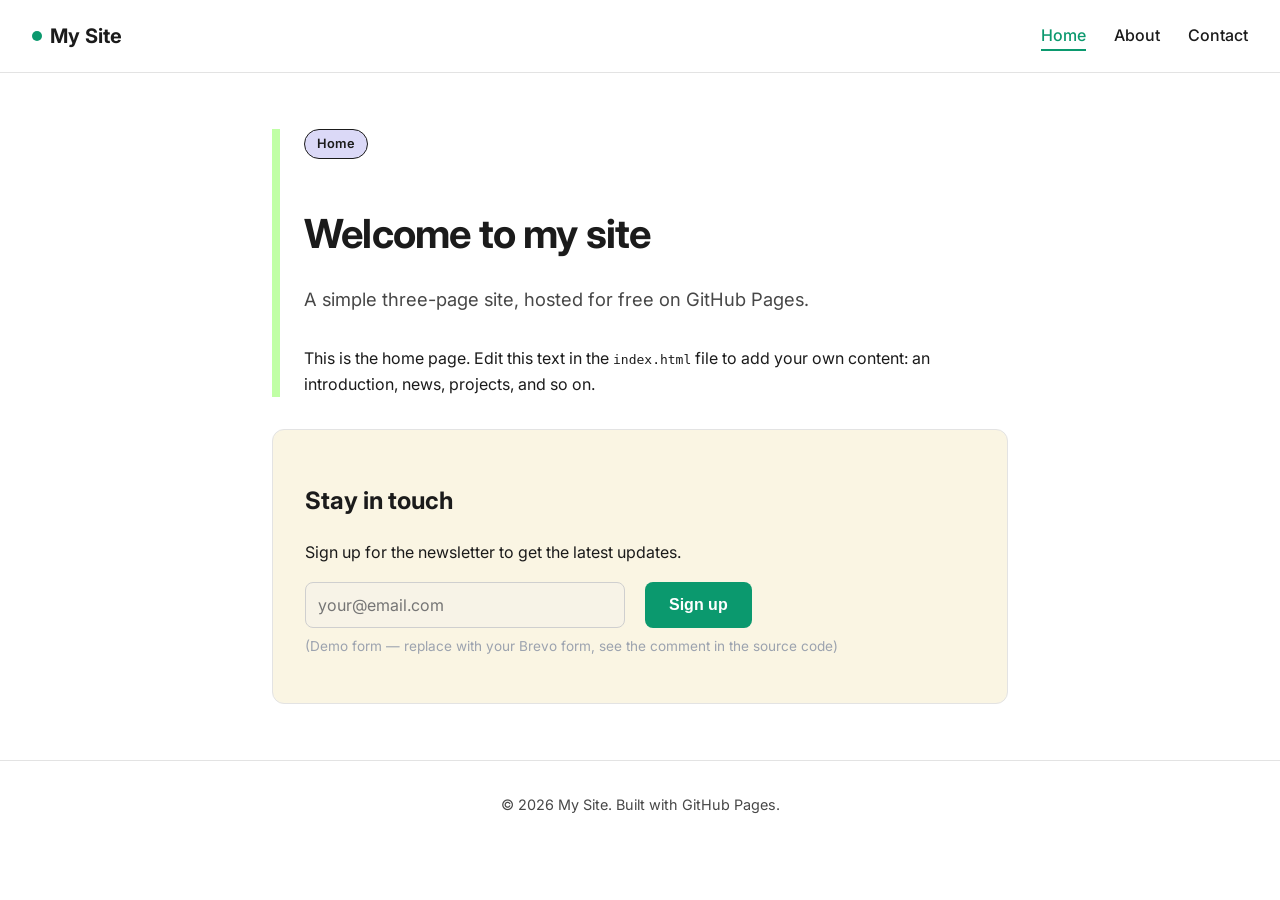
==== index.html @ 2be9d34a "Add files via upload" ====
<!DOCTYPE html>
<html lang="en">
<head>
<meta charset="UTF-8">
<meta name="viewport" content="width=device-width, initial-scale=1.0">
<title>Home | My Site</title>
<link rel="stylesheet" href="style.css">
</head>
<body>

<header>
  <a href="index.html" class="logo"><span class="dot"></span>My Site</a>
  <nav>
    <a href="index.html" class="active">Home</a>
    <a href="about.html">About</a>
    <a href="contact.html">Contact</a>
  </nav>
</header>

<main>
  <div class="left-bar">
    <span class="tag">Home</span>
    <h1>Welcome to my site</h1>
    <p class="subtitle">A simple three-page site, hosted for free on GitHub Pages.</p>

    <p>
      This is the home page. Edit this text in the <code>index.html</code> file
      to add your own content: an introduction, news, projects, and so on.
    </p>
  </div>

  <div class="card">
    <h2>Stay in touch</h2>
    <p>Sign up for the newsletter to get the latest updates.</p>

    <!--
      BREVO SIGNUP FORM ZONE
      -----------------------
      Replace this comment with your Brevo form embed code:
      1. Log in to your Brevo account
      2. Go to Contacts > Forms > Create a form
      3. Choose "Raw HTML" (or "HTML code") and copy the provided code
      4. Paste it here instead of this comment (on both pages if needed)
    -->
    <div id="brevo-signup-form">
      <!-- Temporary placeholder, replace with the real Brevo code -->
      <form>
        <div class="signup-row">
          <input type="email" placeholder="your@email.com" disabled>
          <button type="submit" class="btn" disabled>Sign up</button>
        </div>
        <p style="font-size:0.85rem;color:#9ca3af;margin-top:0.5rem;">
          (Demo form — replace with your Brevo form, see the comment in the source code)
        </p>
      </form>
    </div>
  </div>
</main>

<footer>
  &copy; 2026 My Site. Built with GitHub Pages.
</footer>

</body>
</html>
---- style.css ----
@import url('https://fonts.googleapis.com/css2?family=Inter:wght@400;500;600;700&display=swap');

:root {
  --forest-green: #0B996E;
  --mint: #C0FFA5;
  --cream: #FAF5E3;
  --purple-200: #DBD9F7;
  --neutral-100: #F4F4F4;
  --neutral-200: #E3E3E3;
  --neutral-300: #CFCFCF;
  --neutral-700: #474747;
  --charcoal: #1B1B1B;
  --white: #FFFFFF;
}

* { box-sizing: border-box; }

body {
  margin: 0;
  font-family: 'Inter', -apple-system, BlinkMacSystemFont, "Segoe UI", Roboto, Helvetica, Arial, sans-serif;
  color: var(--charcoal);
  background: var(--white);
  line-height: 1.6;
}

header {
  display: flex;
  align-items: center;
  justify-content: space-between;
  padding: 1.25rem 2rem;
  background: var(--white);
  border-bottom: 1px solid var(--neutral-200);
}

header .logo {
  display: flex;
  align-items: center;
  gap: 0.5rem;
  font-weight: 700;
  font-size: 1.25rem;
  color: var(--charcoal);
  text-decoration: none;
}

header .logo .dot {
  width: 10px;
  height: 10px;
  border-radius: 50%;
  background: var(--forest-green);
  display: inline-block;
}

nav a {
  margin-left: 1.5rem;
  text-decoration: none;
  color: var(--charcoal);
  font-weight: 500;
  padding-bottom: 4px;
  border-bottom: 2px solid transparent;
}

nav a:hover,
nav a.active {
  color: var(--forest-green);
  border-bottom: 2px solid var(--forest-green);
}

main {
  max-width: 800px;
  margin: 0 auto;
  padding: 3.5rem 2rem;
  min-height: 60vh;
}

h1 {
  font-size: 2.5rem;
  font-weight: 700;
  margin-bottom: 0.5rem;
  letter-spacing: -0.02em;
}

.subtitle {
  color: var(--neutral-700);
  font-size: 1.15rem;
  margin-bottom: 2rem;
}

.left-bar {
  border-left: 8px solid var(--mint);
  padding-left: 1.5rem;
  margin-bottom: 2rem;
}

.card {
  background: var(--cream);
  border-radius: 12px;
  padding: 2rem;
  margin-top: 2rem;
  border: 1px solid var(--neutral-200);
}

.tag {
  display: inline-block;
  background: var(--purple-200);
  border: 1px solid var(--charcoal);
  color: var(--charcoal);
  font-size: 0.8rem;
  font-weight: 600;
  padding: 0.25rem 0.75rem;
  border-radius: 999px;
  margin-bottom: 1rem;
}

.btn {
  display: inline-block;
  background: var(--forest-green);
  color: var(--white);
  padding: 0.75rem 1.5rem;
  border-radius: 8px;
  text-decoration: none;
  font-weight: 600;
  border: none;
  cursor: pointer;
  font-size: 1rem;
}

.btn:hover { opacity: 0.9; }

form input[type="email"] {
  padding: 0.75rem;
  border-radius: 8px;
  border: 1px solid var(--neutral-300);
  width: 100%;
  max-width: 320px;
  margin-right: 0.5rem;
  font-size: 1rem;
  font-family: inherit;
}

.signup-row {
  display: flex;
  flex-wrap: wrap;
  gap: 0.75rem;
  margin-top: 1rem;
}

footer {
  text-align: center;
  padding: 2rem;
  color: var(--neutral-700);
  font-size: 0.9rem;
  border-top: 1px solid var(--neutral-200);
  background: var(--white);
}
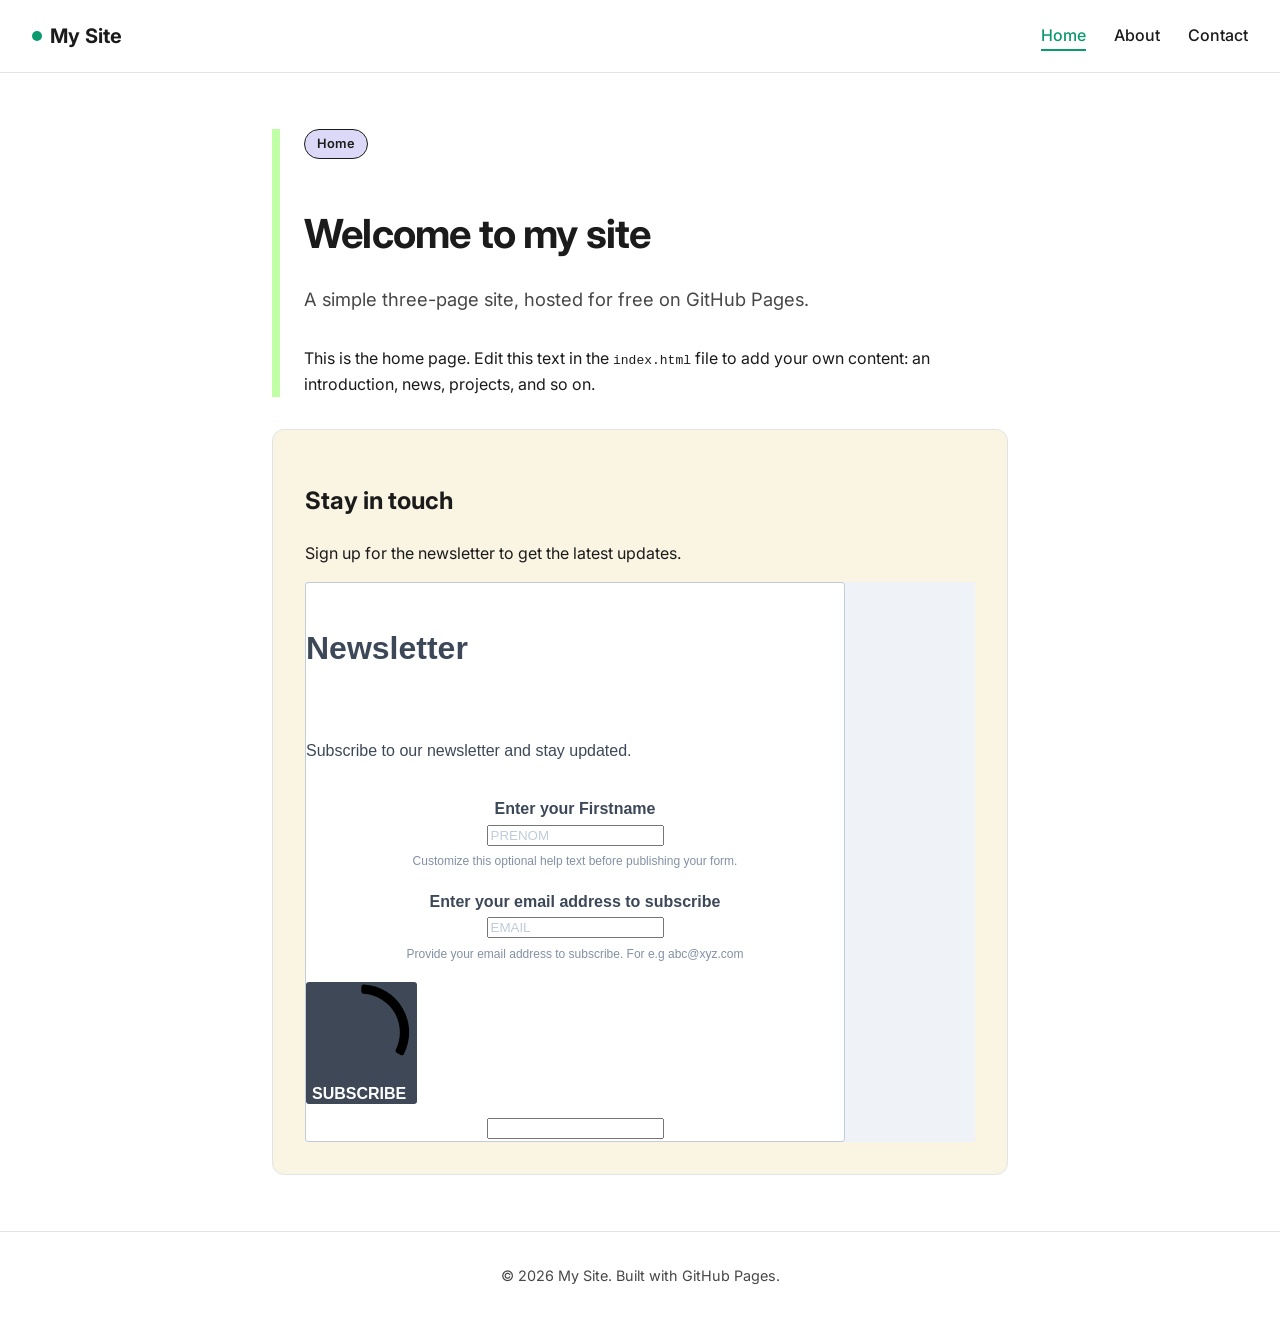
==== commit 156af10b: "Add files via upload" ====
--- a/index.html
+++ b/index.html
@@ -33,27 +33,131 @@
     <h2>Stay in touch</h2>
     <p>Sign up for the newsletter to get the latest updates.</p>
 
-    <!--
-      BREVO SIGNUP FORM ZONE
-      -----------------------
-      Replace this comment with your Brevo form embed code:
-      1. Log in to your Brevo account
-      2. Go to Contacts > Forms > Create a form
-      3. Choose "Raw HTML" (or "HTML code") and copy the provided code
-      4. Paste it here instead of this comment (on both pages if needed)
-    -->
-    <div id="brevo-signup-form">
-      <!-- Temporary placeholder, replace with the real Brevo code -->
-      <form>
-        <div class="signup-row">
-          <input type="email" placeholder="your@email.com" disabled>
-          <button type="submit" class="btn" disabled>Sign up</button>
+<!-- Begin Brevo Form -->
+<style>
+  @font-face {
+    font-display: block;
+    font-family: Roboto;
+    src: url(https://assets.brevo.com/font/Roboto/Latin/normal/normal/7529907e9eaf8ebb5220c5f9850e3811.woff2) format("woff2"), url(https://assets.brevo.com/font/Roboto/Latin/normal/normal/25c678feafdc175a70922a116c9be3e7.woff) format("woff")
+  }
+  @font-face {
+    font-display: fallback;
+    font-family: Roboto;
+    font-weight: 600;
+    src: url(https://assets.brevo.com/font/Roboto/Latin/medium/normal/6e9caeeafb1f3491be3e32744bc30440.woff2) format("woff2"), url(https://assets.brevo.com/font/Roboto/Latin/medium/normal/71501f0d8d5aa95960f6475d5487d4c2.woff) format("woff")
+  }
+  @font-face {
+    font-display: fallback;
+    font-family: Roboto;
+    font-weight: 700;
+    src: url(https://assets.brevo.com/font/Roboto/Latin/bold/normal/3ef7cf158f310cf752d5ad08cd0e7e60.woff2) format("woff2"), url(https://assets.brevo.com/font/Roboto/Latin/bold/normal/ece3a1d82f18b60bcce0211725c476aa.woff) format("woff")
+  }
+  :where(.sib-form-message-panel) { display: none; }
+  :where(.sib-form-message-panel .sib-notification__icon) { width: 20px; height: 20px; }
+  #sib-container input:-ms-input-placeholder { font-family: Helvetica, sans-serif; text-align: left; color: #c0ccda; }
+  #sib-container input::placeholder { font-family: Helvetica, sans-serif; text-align: left; color: #c0ccda; }
+  #sib-container textarea::placeholder { font-family: Helvetica, sans-serif; text-align: left; color: #c0ccda; }
+  #sib-container a { text-decoration: underline; color: #2BB2FC; }
+</style>
+<link rel="stylesheet" href="https://sibforms.com/forms/end-form/build/sib-styles.css">
+
+<div class="sib-form" style="text-align: center; background-color: #EFF2F7;">
+  <div id="sib-form-container" class="sib-form-container">
+    <div id="error-message" class="sib-form-message-panel" style="font-family:Helvetica, sans-serif; font-size:16px; text-align:left; color:#661d1d; background-color:#ffeded; border-color:#ff4949; border-radius:3px; max-width:540px;">
+      <div class="sib-form-message-panel__text sib-form-message-panel__text--center">
+        <svg viewBox="0 0 512 512" class="sib-icon sib-notification__icon">
+          <path d="M256 40c118.621 0 216 96.075 216 216 0 119.291-96.61 216-216 216-119.244 0-216-96.562-216-216 0-119.203 96.602-216 216-216m0-32C119.043 8 8 119.083 8 256c0 136.997 111.043 248 248 248s248-111.003 248-248C504 119.083 392.957 8 256 8zm-11.49 120h22.979c6.823 0 12.274 5.682 11.99 12.5l-7 168c-.268 6.428-5.556 11.5-11.99 11.5h-8.979c-6.433 0-11.722-5.073-11.99-11.5l-7-168c-.283-6.818 5.167-12.5 11.99-12.5zM256 340c-15.464 0-28 12.536-28 28s12.536 28 28 28 28-12.536 28-28-12.536-28-28-28z" />
+        </svg>
+        <span class="sib-form-message-panel__inner-text">Your subscription could not be saved. Please try again.</span>
+      </div>
+    </div>
+    <div></div>
+    <div id="success-message" class="sib-form-message-panel" style="font-family:Helvetica, sans-serif; font-size:16px; text-align:left; color:#085229; background-color:#e7faf0; border-color:#13ce66; border-radius:3px; max-width:540px;">
+      <div class="sib-form-message-panel__text sib-form-message-panel__text--center">
+        <svg viewBox="0 0 512 512" class="sib-icon sib-notification__icon">
+          <path d="M256 8C119.033 8 8 119.033 8 256s111.033 248 248 248 248-111.033 248-248S392.967 8 256 8zm0 464c-118.664 0-216-96.055-216-216 0-118.663 96.055-216 216-216 118.664 0 216 96.055 216 216 0 118.663-96.055 216-216 216zm141.63-274.961L217.15 376.071c-4.705 4.667-12.303 4.637-16.97-.068l-85.878-86.572c-4.667-4.705-4.637-12.303.068-16.97l8.52-8.451c4.705-4.667 12.303-4.637 16.97.068l68.976 69.533 163.441-162.13c4.705-4.667 12.303-4.637 16.97.068l8.451 8.52c4.668 4.705 4.637 12.303-.068 16.97z" />
+        </svg>
+        <span class="sib-form-message-panel__inner-text">Your subscription has been successful.</span>
+      </div>
+    </div>
+    <div></div>
+    <div id="sib-container" class="sib-container--large sib-container--vertical" style="max-width:540px; text-align:center; background-color:rgba(255,255,255,1); border-width:1px; border-style:solid; border-color:#C0CCD9; border-radius:3px; direction:ltr">
+      <form id="sib-form" method="POST" action="https://afa903bb.sibforms.com/serve/[base64]" data-type="subscription">
+        <div style="padding: 8px 0;">
+          <div class="sib-form-block" style="font-family:Helvetica, sans-serif; font-size:32px; font-weight:700; text-align:left; color:#3C4858; background-color:transparent;">
+            <p>Newsletter</p>
+          </div>
         </div>
-        <p style="font-size:0.85rem;color:#9ca3af;margin-top:0.5rem;">
-          (Demo form — replace with your Brevo form, see the comment in the source code)
-        </p>
+        <div style="padding: 8px 0;">
+          <div class="sib-form-block" style="font-family:Helvetica, sans-serif; font-size:16px; text-align:left; color:#3C4858; background-color:transparent;">
+            <div class="sib-text-form-block"><p>Subscribe to our newsletter and stay updated.</p></div>
+          </div>
+        </div>
+        <div style="padding: 8px 0;">
+          <div class="sib-input sib-form-block">
+            <div class="form__entry entry_block">
+              <div class="form__label-row">
+                <label class="entry__label" style="font-weight: 700; text-align: left; font-family:Helvetica, sans-serif; font-size:16px; color:#3c4858;" for="PRENOM" data-required="*">Enter your Firstname</label>
+                <div class="entry__field">
+                  <input class="input" maxlength="200" type="text" id="PRENOM" name="PRENOM" autocomplete="off" placeholder="PRENOM" data-required="true" required />
+                </div>
+              </div>
+              <label class="entry__error entry__error--primary" style="font-family:Helvetica, sans-serif; font-size:16px; text-align:left; color:#661d1d; background-color:#ffeded; border-color:#ff4949; border-radius:3px;"></label>
+              <label class="entry__specification" style="font-family:Helvetica, sans-serif; font-size:12px; text-align:left; color:#8390A4;">Customize this optional help text before publishing your form.</label>
+            </div>
+          </div>
+        </div>
+        <div style="padding: 8px 0;">
+          <div class="sib-input sib-form-block">
+            <div class="form__entry entry_block">
+              <div class="form__label-row">
+                <label class="entry__label" style="font-weight: 700; text-align: left; font-family:Helvetica, sans-serif; font-size:16px; color:#3c4858;" for="EMAIL" data-required="*">Enter your email address to subscribe</label>
+                <div class="entry__field">
+                  <input class="input" type="text" id="EMAIL" name="EMAIL" autocomplete="off" value="" placeholder="EMAIL" data-required="true" required />
+                </div>
+              </div>
+              <label class="entry__error entry__error--primary" style="font-family:Helvetica, sans-serif; font-size:16px; text-align:left; color:#661d1d; background-color:#ffeded; border-color:#ff4949; border-radius:3px;"></label>
+              <label class="entry__specification" style="font-family:Helvetica, sans-serif; font-size:12px; text-align:left; color:#8390A4;">Provide your email address to subscribe. For e.g abc@xyz.com</label>
+            </div>
+          </div>
+        </div>
+        <div style="padding: 8px 0;">
+          <div class="sib-form-block" style="text-align: left">
+            <button class="sib-form-block__button sib-form-block__button-with-loader" style="font-family:Helvetica, sans-serif; font-size:16px; font-weight:700; text-align:left; color:#FFFFFF; background-color:#3E4857; border-width:0px; border-radius:3px;" form="sib-form" type="submit">
+              <svg class="icon clickable__icon progress-indicator__icon sib-hide-loader-icon" viewBox="0 0 512 512">
+                <path d="M460.116 373.846l-20.823-12.022c-5.541-3.199-7.54-10.159-4.663-15.874 30.137-59.886 28.343-131.652-5.386-189.946-33.641-58.394-94.896-95.833-161.827-99.676C261.028 55.961 256 50.751 256 44.352V20.309c0-6.904 5.808-12.337 12.703-11.982 83.556 4.306 160.163 50.864 202.11 123.677 42.063 72.696 44.079 162.316 6.031 236.832-3.14 6.148-10.75 8.461-16.728 5.01z" />
+              </svg>
+              SUBSCRIBE
+            </button>
+          </div>
+        </div>
+        <input type="text" name="email_address_check" value="" class="input--hidden">
+        <input type="hidden" name="locale" value="en">
       </form>
     </div>
+  </div>
+</div>
+<script>
+  window.REQUIRED_CODE_ERROR_MESSAGE = 'Please choose a country code';
+  window.LOCALE = 'en';
+  window.EMAIL_INVALID_MESSAGE = window.SMS_INVALID_MESSAGE = "The information provided is invalid. Please review the field format and try again.";
+  window.REQUIRED_ERROR_MESSAGE = "This field cannot be left blank. ";
+  window.GENERIC_INVALID_MESSAGE = "The information provided is invalid. Please review the field format and try again.";
+  window.INVALID_NUMBER = "The information provided is invalid. Please review the field format and try again.";
+  window.INVALID_DATE = "Please enter a valid date";
+  window.REQUIRED_MULTISELECT_MESSAGE = 'Please select at least 1 option';
+  window.translation = {
+    common: {
+      selectedList: '{quantity} list selected',
+      selectedLists: '{quantity} lists selected',
+      selectedOption: '{quantity} selected',
+      selectedOptions: '{quantity} selected',
+    }
+  };
+  var AUTOHIDE = Boolean(0);
+</script>
+<script defer src="https://sibforms.com/forms/end-form/build/main.js"></script>
+<!-- End Brevo Form -->
   </div>
 </main>
 
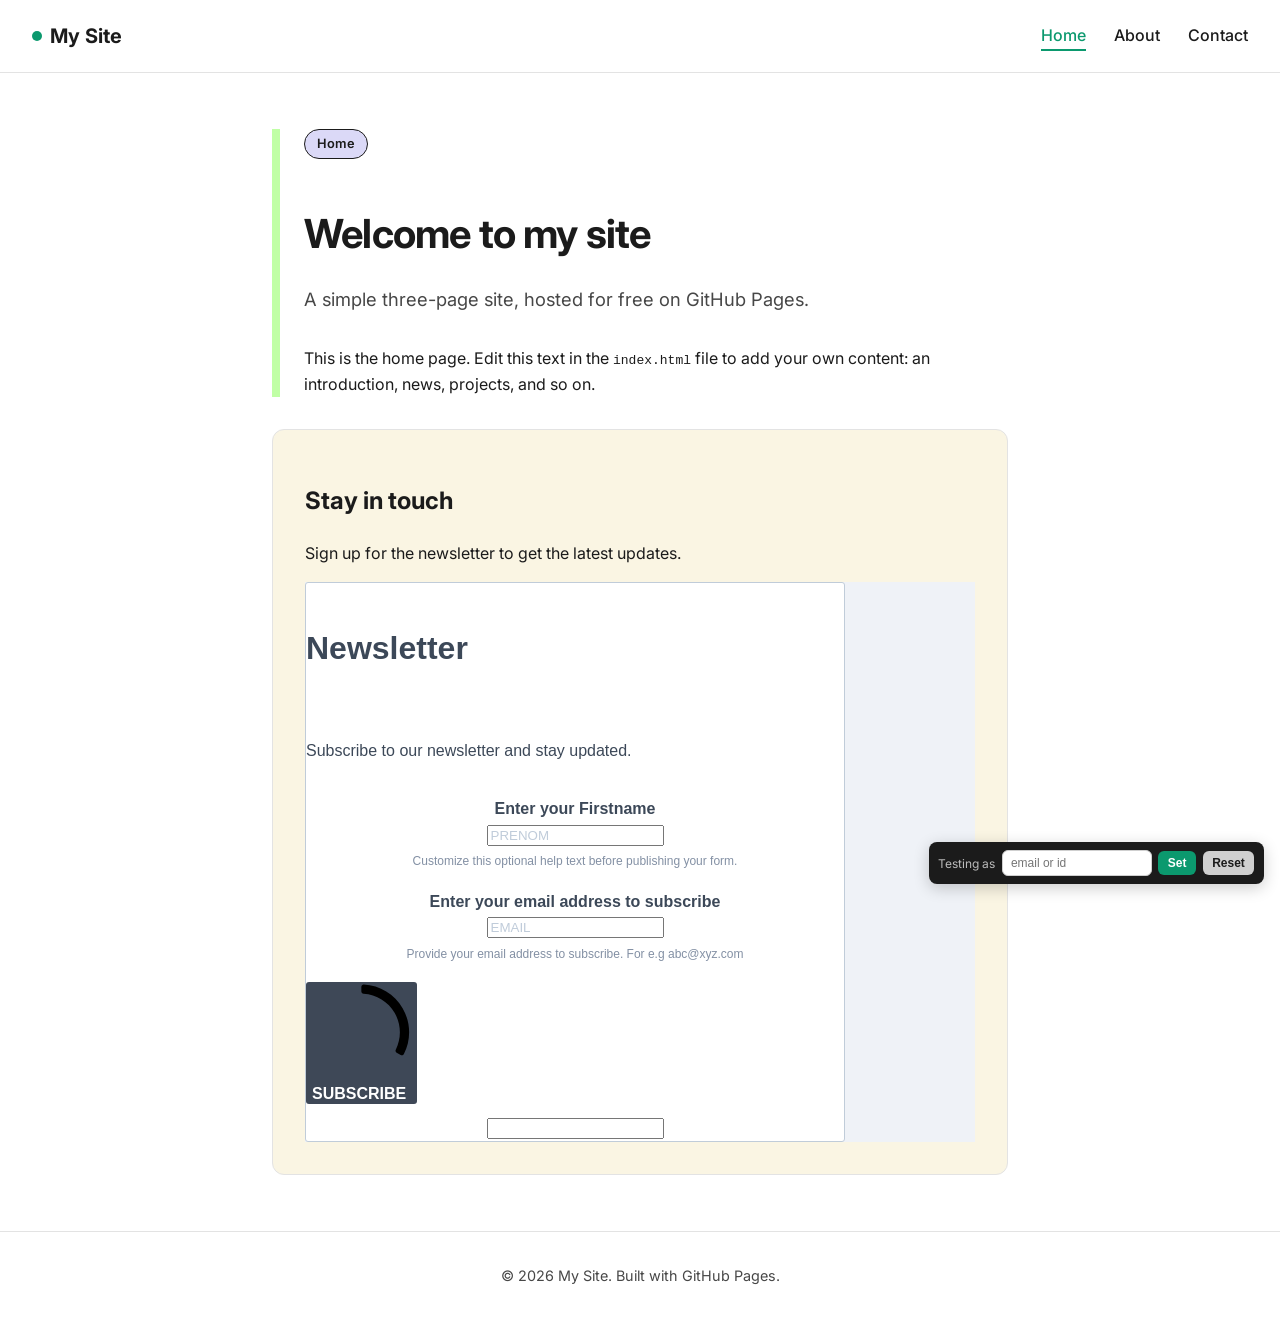
==== commit e8f4fefc: "Add files via upload" ====
--- a/index.html
+++ b/index.html
@@ -5,6 +5,8 @@
 <meta name="viewport" content="width=device-width, initial-scale=1.0">
 <title>Home | My Site</title>
 <link rel="stylesheet" href="style.css">
+
+<script src="tracker.js"></script>
 </head>
 <body>
 
@@ -165,5 +167,6 @@
   &copy; 2026 My Site. Built with GitHub Pages.
 </footer>
 
+<script src="ext-id-switcher.js"></script>
 </body>
 </html>
--- a/style.css
+++ b/style.css
@@ -152,3 +152,52 @@
   border-top: 1px solid var(--neutral-200);
   background: var(--white);
 }
+
+/* Testing widget — set a custom ext_id for the Brevo tracker (dev use only) */
+#ext-id-switcher {
+  position: fixed;
+  bottom: 16px;
+  right: 16px;
+  z-index: 9999;
+  display: flex;
+  align-items: center;
+  gap: 0.4rem;
+  background: var(--charcoal);
+  color: var(--white);
+  padding: 0.5rem 0.6rem;
+  border-radius: 8px;
+  font-size: 0.75rem;
+  box-shadow: 0 4px 16px rgba(0, 0, 0, 0.2);
+}
+
+#ext-id-switcher .ext-id-label {
+  opacity: 0.7;
+  white-space: nowrap;
+}
+
+#ext-id-switcher input {
+  font-size: 0.75rem;
+  padding: 0.3rem 0.5rem;
+  border-radius: 6px;
+  border: 1px solid var(--neutral-300);
+  width: 150px;
+}
+
+#ext-id-switcher button {
+  font-size: 0.75rem;
+  padding: 0.3rem 0.6rem;
+  border-radius: 6px;
+  border: none;
+  cursor: pointer;
+  font-weight: 600;
+}
+
+#ext-id-switcher #ext-id-save {
+  background: var(--forest-green);
+  color: var(--white);
+}
+
+#ext-id-switcher #ext-id-clear {
+  background: var(--neutral-300);
+  color: var(--charcoal);
+}
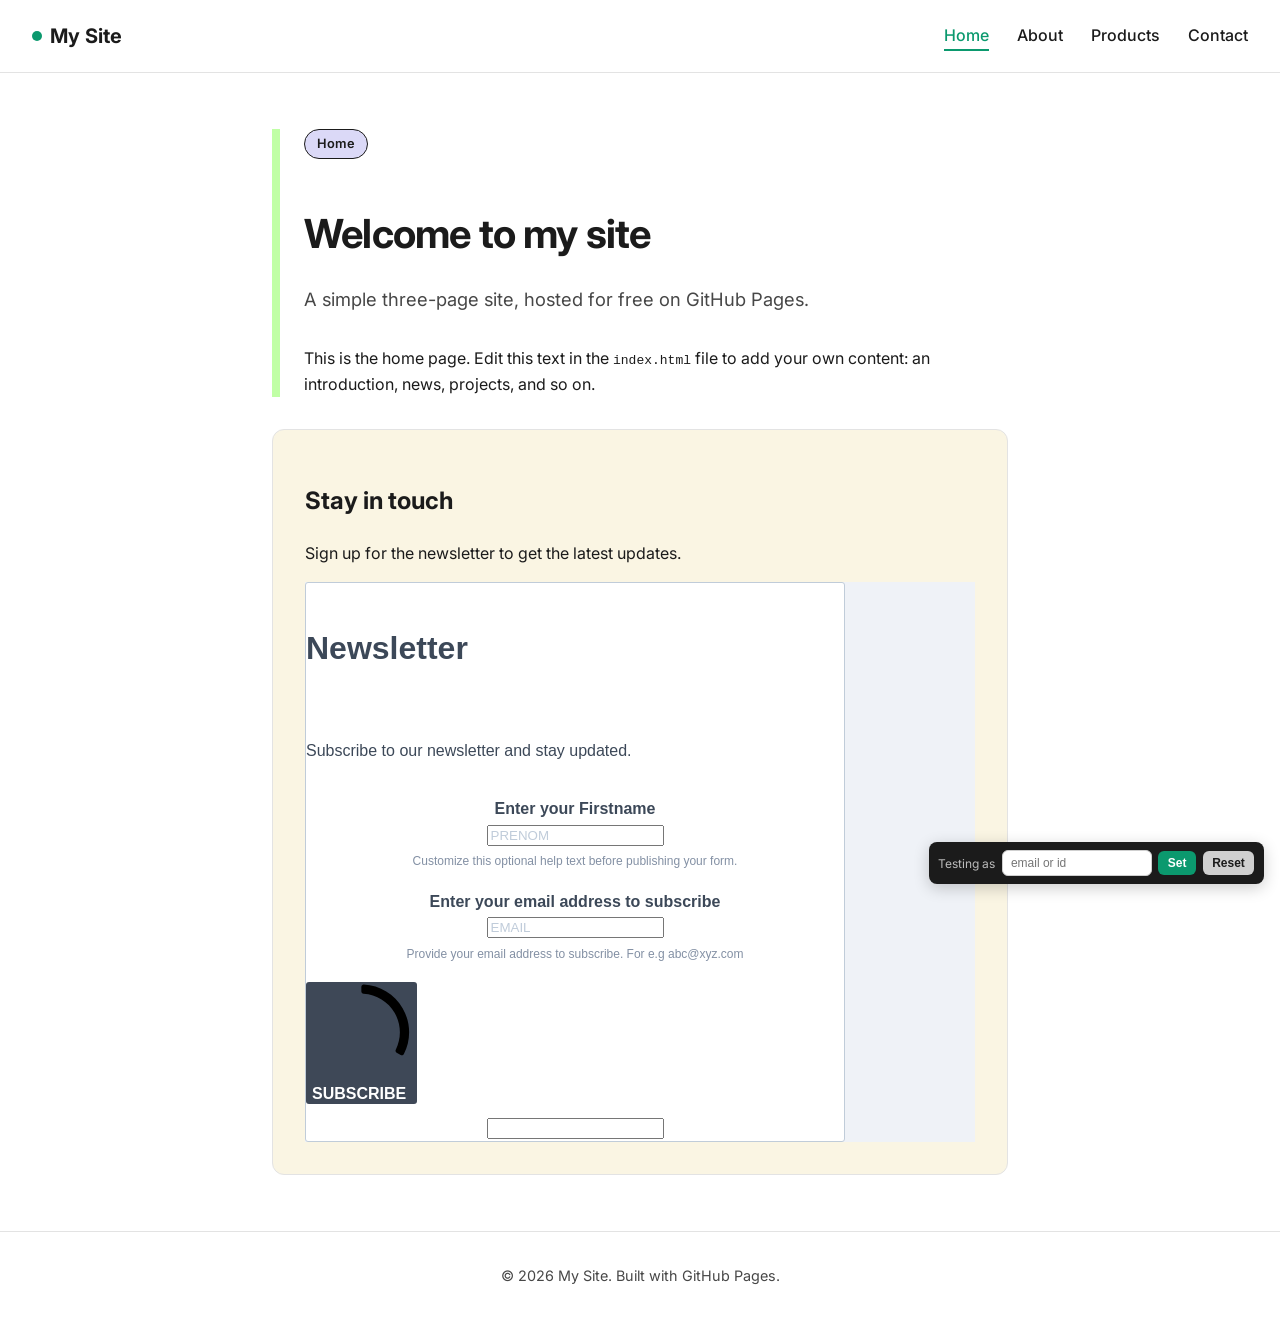
==== commit d52f7e58: "Add files via upload" ====
--- a/index.html
+++ b/index.html
@@ -15,6 +15,7 @@
   <nav>
     <a href="index.html" class="active">Home</a>
     <a href="about.html">About</a>
+    <a href="products.html">Products</a>
     <a href="contact.html">Contact</a>
   </nav>
 </header>
--- a/style.css
+++ b/style.css
@@ -201,3 +201,107 @@
   background: var(--neutral-300);
   color: var(--charcoal);
 }
+
+/* Product catalog (test pages) */
+.product-grid {
+  display: grid;
+  grid-template-columns: repeat(2, 1fr);
+  gap: 1.25rem;
+  margin-top: 1rem;
+}
+
+@media (max-width: 600px) {
+  .product-grid {
+    grid-template-columns: 1fr;
+  }
+}
+
+.product-card {
+  display: block;
+  text-decoration: none;
+  color: var(--charcoal);
+  background: var(--white);
+  border: 1px solid var(--neutral-200);
+  border-radius: 12px;
+  overflow: hidden;
+  transition: box-shadow 0.15s ease, transform 0.15s ease;
+}
+
+.product-card:hover {
+  box-shadow: 0 8px 20px rgba(0, 0, 0, 0.08);
+  transform: translateY(-2px);
+}
+
+.product-card-img {
+  width: 100%;
+  aspect-ratio: 1 / 1;
+  object-fit: cover;
+  display: block;
+  background: var(--neutral-100);
+}
+
+.product-card-body {
+  padding: 1rem 1.1rem 1.25rem;
+}
+
+.product-card-body h3 {
+  margin: 0.4rem 0 0.5rem;
+  font-size: 1.05rem;
+}
+
+.product-price-row {
+  margin-bottom: 0.4rem;
+}
+
+.product-price {
+  font-weight: 700;
+  color: var(--charcoal);
+}
+
+.product-price-old {
+  text-decoration: line-through;
+  color: var(--neutral-700);
+  font-size: 0.9rem;
+}
+
+.product-oos {
+  display: inline-block;
+  font-size: 0.75rem;
+  font-weight: 600;
+  color: #a13d3d;
+  background: #fbe9e9;
+  padding: 0.15rem 0.5rem;
+  border-radius: 999px;
+}
+
+.product-in-stock {
+  display: inline-block;
+  font-size: 0.75rem;
+  font-weight: 600;
+  color: var(--forest-green);
+  background: var(--mint);
+  padding: 0.15rem 0.5rem;
+  border-radius: 999px;
+}
+
+.product-detail-grid {
+  display: grid;
+  grid-template-columns: 1fr 1fr;
+  gap: 2rem;
+  align-items: start;
+  margin-top: 1rem;
+}
+
+@media (max-width: 700px) {
+  .product-detail-grid {
+    grid-template-columns: 1fr;
+  }
+}
+
+.product-detail-img {
+  width: 100%;
+  aspect-ratio: 1 / 1;
+  object-fit: cover;
+  border-radius: 12px;
+  background: var(--neutral-100);
+}
